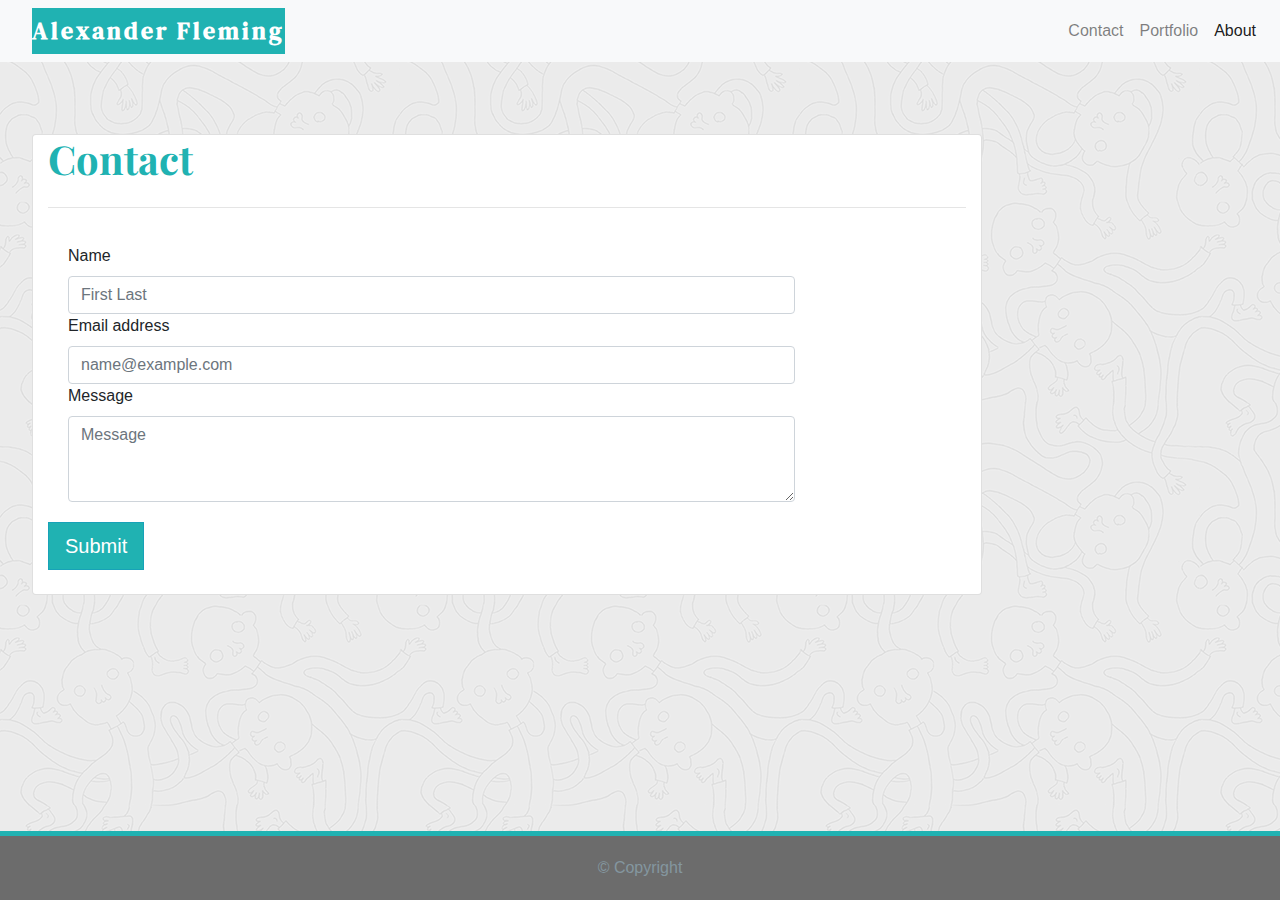
==== contact.html @ 3e43459b "tried to use different style for Navbrand, but was unable to color Name without using an iD" ====
<!DOCTYPE html>
<!--[if lt IE 7]>      <html class="no-js lt-ie9 lt-ie8 lt-ie7"> <![endif]-->
<!--[if IE 7]>         <html class="no-js lt-ie9 lt-ie8"> <![endif]-->
<!--[if IE 8]>         <html class="no-js lt-ie9"> <![endif]-->
<!--[if gt IE 8]><!--> <html class="no-js"> <!--<![endif]-->
    <head>
      <meta charset="utf-8" />
      <meta http-equiv="X-UA-Compatible" content="IE=edge" />
      <title></title>
      <meta name="description" content="" />
      <meta name="viewport" content="width=device-width, initial-scale=1" />
      <link rel="stylesheet" href="https://stackpath.bootstrapcdn.com/bootstrap/4.5.2/css/bootstrap.min.css"
        integrity="sha384-JcKb8q3iqJ61gNV9KGb8thSsNjpSL0n8PARn9HuZOnIxN0hoP+VmmDGMN5t9UJ0Z" crossorigin="anonymous" />
      <link rel="stylesheet" href="Assets/style.css" />
      <link href="https://fonts.googleapis.com/css2?family=Playfair+Display:wght@400;500;600;700;800&display=swap"
        rel="stylesheet" />
      <link href="https://fonts.googleapis.com/css2?family=DM+Serif+Text:ital@0;1&display=swap" rel="stylesheet">

    </head>
    <body>
        <nav class="navbar navbar-expand-lg navbar-light bg-light">
            <a class="navbar-brand ml-3" id="myName" href="#">Alexander Fleming</a>
            <button class="navbar-toggler" type="button" data-toggle="collapse" data-target="#navbarNav" aria-controls="navbarNav" aria-expanded="false" aria-label="Toggle navigation">
              <span class="navbar-toggler-icon"></span>
            </button>
            <div class="collapse navbar-collapse justify-content-end" id="navbarNav">
              <ul class="navbar-nav">
                <li class="nav-item">
                  <a class="nav-link" href="#">Contact</a>
                </li>
                <li class="nav-item">
                  <a class="nav-link" href="#">Portfolio</a>
                </li>
                <li class="nav-item active">
                    <a class="nav-link" href="#">About <span class="sr-only">(current)</span></a>
                  </li>
              </ul>
            </div>
          </nav>
          
          <main class="ml-3">
          <br>
          <br>
          <br>
            <article class="container ml-3 mb-5">
              <div class="row">
                <div class="col-11 col-sm-10 card"> 
                  <h1 id="contentTitle">Contact</h1>
                  <hr>
                  <div class="card-body">
                    <div class="row">
                      <form class="col-md-10 form">
                        <div class="form-group-row">
                          <label for="ControlInput1">Name</label>
                          <input type="text" class="form-control" id="formControlInput1" placeholder="First Last">
                        </div>
                        <div class="form-group-row">
                          <label for="ControlInput1">Email address</label>
                          <input type="email" class="form-control" id="formControlInput2" placeholder="name@example.com">
                        </div>
                        <div class="form-group-row">
                          <label for="formControlInput3">Message</label>
                          <textarea class="form-control" id="formControlInput3" rows="3" placeholder="Message"></textarea>
                        </div>
                      </form>                 
                    </div>
                  </div>
                <div>
                  <button class="btn btn-lg btn-info rounded-0 submitButton">Submit</button>   
                </div>
                <br>               
                </div>
              </div>
            </article>
          </main>
          <footer class="footer-copyright text-center d-flex align-items-center justify-content-center">
            <div class="row">
              <div class="col-12">
                <span>&copy; Copyright</span>
              </div>
            </div>
          </footer>




        <script src="https://code.jquery.com/jquery-3.5.1.slim.min.js" integrity="sha384-DfXdz2htPH0lsSSs5nCTpuj/zy4C+OGpamoFVy38MVBnE+IbbVYUew+OrCXaRkfj" crossorigin="anonymous"></script>
        <script src="https://cdn.jsdelivr.net/npm/popper.js@1.16.1/dist/umd/popper.min.js" integrity="sha384-9/reFTGAW83EW2RDu2S0VKaIzap3H66lZH81PoYlFhbGU+6BZp6G7niu735Sk7lN" crossorigin="anonymous"></script>
        <script src="https://stackpath.bootstrapcdn.com/bootstrap/4.5.2/js/bootstrap.min.js" integrity="sha384-B4gt1jrGC7Jh4AgTPSdUtOBvfO8shuf57BaghqFfPlYxofvL8/KUEfYiJOMMV+rV" crossorigin="anonymous"></script>
    </body>
</html>
---- Assets/style.css ----
* {
    box-sizing: border-box;
    margin: 0;
    padding: 0;
}
body {
    background-image: url(./Images/ignasi_pattern_s.png);
    
}

/* This ensures that the minimum amount height of the <main> div is 100% - (navbar height) - 2(footer height) */
main {
    min-height: calc(100vh - 62px - 69px);
}



.portfolioImage {
    width:100%;
}

.submitButton {
    background:#20B2B2 ;
}


.footer-copyright {
    border-top: solid 5px #20B2B2 ;
    background-color: #6C6C6C;
    padding: 20px;
}

.footer-copyright span {
    color: #9CC1D3;
    opacity: .5;
    font-size:1em;
}

.card-body p {
    font-family: -apple-system, BlinkMacSystemFont, 'Segoe UI', Roboto, Oxygen, Ubuntu, Cantarell, 'Open Sans', 'Helvetica Neue', sans-serif;
}

.navbar-brand {
    background:#20B2B2 ;
    font-family: 'DM Serif Text', serif;
    font-weight: bolder;
    font-size: 1.5em;
    letter-spacing: 3.0px;
    color: #fff;
    
}

#contentTitle {
    color: #20B2B2 ;
    font-family: 'Playfair Display', serif;
    font-weight: 700;
}

#myName {
    color: #fff;
}
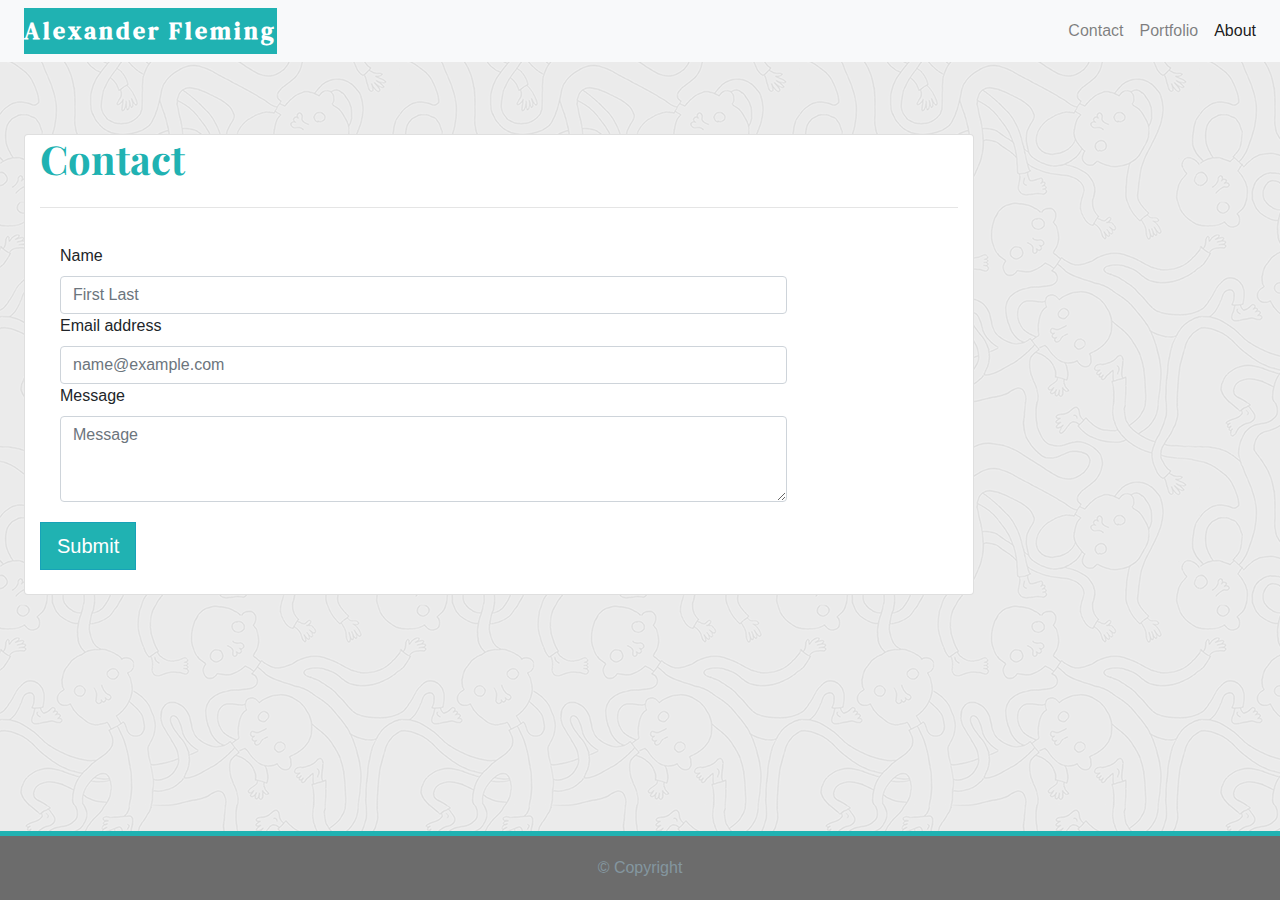
==== commit 39edfdba: "changed margins on Navbrand and content containers to fixissues at smaller resolutions" ====
--- a/contact.html
+++ b/contact.html
@@ -18,12 +18,18 @@
 
     </head>
     <body>
+      <!-- This is a bootstrap navbar which expands at lg (collapses at anything below that breakpoint) and has has the light theme and background -->
         <nav class="navbar navbar-expand-lg navbar-light bg-light">
-            <a class="navbar-brand ml-3" id="myName" href="#">Alexander Fleming</a>
+          <!-- This the sets the "brand" class in bootstrap. It is assigned to an <a> so that it retains utility if necessary (linking back to homepage) -->
+            <a class="navbar-brand ml-2" id="myName" href="#">Alexander Fleming</a>
+            <!-- This is a 'hamburger' toggle button which naturally alligns left. Because it's next to a sibling element (Navbar-brand in this case), it is automatically alligned to the far right -->
             <button class="navbar-toggler" type="button" data-toggle="collapse" data-target="#navbarNav" aria-controls="navbarNav" aria-expanded="false" aria-label="Toggle navigation">
               <span class="navbar-toggler-icon"></span>
             </button>
+            <!-- Currently these links to not have the .active state. This will most likely be changed so that we can use a toggle class on and off depending on the currently loaded page
+            We are able to use the 'justify-content-end' class here because the base '.nav' component is built with flexbox. -->
             <div class="collapse navbar-collapse justify-content-end" id="navbarNav">
+              <!-- A list-based approach is not necessary because we are using nav-link classes, however keeping them ??allows for additional styling options?? -->
               <ul class="navbar-nav">
                 <li class="nav-item">
                   <a class="nav-link" href="#">Contact</a>
@@ -38,19 +44,24 @@
             </div>
           </nav>
           
+          <!-- Wrapped entire content container in a <main for better styling control with footer. Applied 'ml-3 so that content edge alligns with left edge of navbar-brand' -->
           <main class="ml-3">
           <br>
           <br>
           <br>
-            <article class="container ml-3 mb-5">
+          <!-- Additionally added ml-3 to duplicate the above ml-3 of the entire wrapping <main>. 
+            Added class of 'container' in order to use grid with the below break points -->
+            <article class="container ml-2 mb-5">
               <div class="row">
                 <div class="col-11 col-sm-10 card"> 
                   <h1 id="contentTitle">Contact</h1>
                   <hr>
                   <div class="card-body">
                     <div class="row">
+                      <!-- signified that the column in this row is a 'form group' -->
                       <form class="col-md-10 form">
                         <div class="form-group-row">
+                          <!-- used the <label> element in order to label the input below. This is replicated throughout the form group -->
                           <label for="ControlInput1">Name</label>
                           <input type="text" class="form-control" id="formControlInput1" placeholder="First Last">
                         </div>
@@ -65,6 +76,7 @@
                       </form>                 
                     </div>
                   </div>
+                  <!-- Placed the Submit button outside of the card body to control it's margin -->
                 <div>
                   <button class="btn btn-lg btn-info rounded-0 submitButton">Submit</button>   
                 </div>
@@ -73,6 +85,8 @@
               </div>
             </article>
           </main>
+          <!-- Used class of footer-copyright after googling footer control. This has a built in styling to position the footer to bottom. I then used the the CSS calc() function to style the <main> height to be 100% of the viewport height - (height of navbar) - (height of the footer)
+            I beleive the same could be accomplished by using CSS to make your own custom footer and then placing it to an Absolute, bottom 0 position, RELATIVE to the body and then setting a min-height of 100% of the viewport to the body, in addition to adding a padding the same height as your custom footer??-->
           <footer class="footer-copyright text-center d-flex align-items-center justify-content-center">
             <div class="row">
               <div class="col-12">
--- a/Assets/style.css
+++ b/Assets/style.css
@@ -18,6 +18,7 @@
 .portfolioImage {
     width:100%;
 }
+
 
 .submitButton {
     background:#20B2B2 ;
@@ -59,3 +60,16 @@
 #myName {
     color: #fff;
 }
+
+Added Media query to control
+/* @media screen and (max-width: 476px) {
+
+    .card-body {
+        padding: 0;
+    }
+    #about-me-img {
+        width: 60%;
+        height:60%;
+    }
+
+} */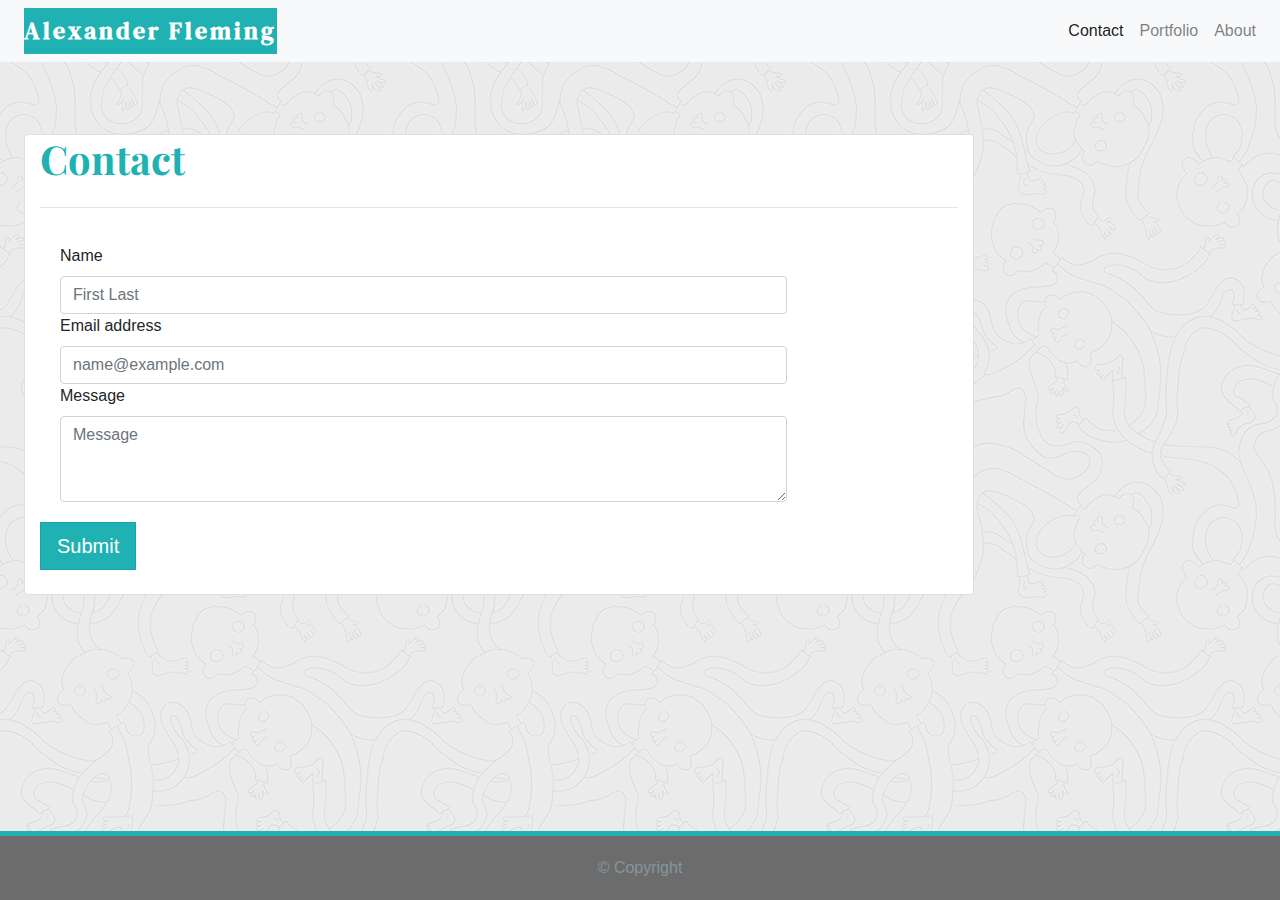
==== commit c0a8752d: "added changed active states in the Navlinks corresponding to the page" ====
--- a/contact.html
+++ b/contact.html
@@ -21,7 +21,7 @@
       <!-- This is a bootstrap navbar which expands at lg (collapses at anything below that breakpoint) and has has the light theme and background -->
         <nav class="navbar navbar-expand-lg navbar-light bg-light">
           <!-- This the sets the "brand" class in bootstrap. It is assigned to an <a> so that it retains utility if necessary (linking back to homepage) -->
-            <a class="navbar-brand ml-2" id="myName" href="#">Alexander Fleming</a>
+            <a class="navbar-brand ml-2" id="myName" href="index.html">Alexander Fleming</a>
             <!-- This is a 'hamburger' toggle button which naturally alligns left. Because it's next to a sibling element (Navbar-brand in this case), it is automatically alligned to the far right -->
             <button class="navbar-toggler" type="button" data-toggle="collapse" data-target="#navbarNav" aria-controls="navbarNav" aria-expanded="false" aria-label="Toggle navigation">
               <span class="navbar-toggler-icon"></span>
@@ -32,13 +32,13 @@
               <!-- A list-based approach is not necessary because we are using nav-link classes, however keeping them ??allows for additional styling options?? -->
               <ul class="navbar-nav">
                 <li class="nav-item">
-                  <a class="nav-link" href="#">Contact</a>
+                  <a class="nav-link active" href="contact.html">Contact</a>
                 </li>
                 <li class="nav-item">
-                  <a class="nav-link" href="#">Portfolio</a>
+                  <a class="nav-link" href="portfolio.html">Portfolio</a>
                 </li>
-                <li class="nav-item active">
-                    <a class="nav-link" href="#">About <span class="sr-only">(current)</span></a>
+                <li class="nav-item">
+                    <a class="nav-link" href="index.html">About <span class="sr-only">(current)</span></a>
                   </li>
               </ul>
             </div>
--- a/Assets/style.css
+++ b/Assets/style.css
@@ -61,6 +61,14 @@
     color: #fff;
 }
 
+/* set custom sizing for About Me image, so that once there is not an available space to display at 250px,25px, it shrinks down to 60% width and sets height to be auto */
+#about-me-img {
+    max-width: 250px;
+    max-height: 250px;
+    width: 60%;
+    height: auto;
+}
+
 Added Media query to control
 /* @media screen and (max-width: 476px) {
 
